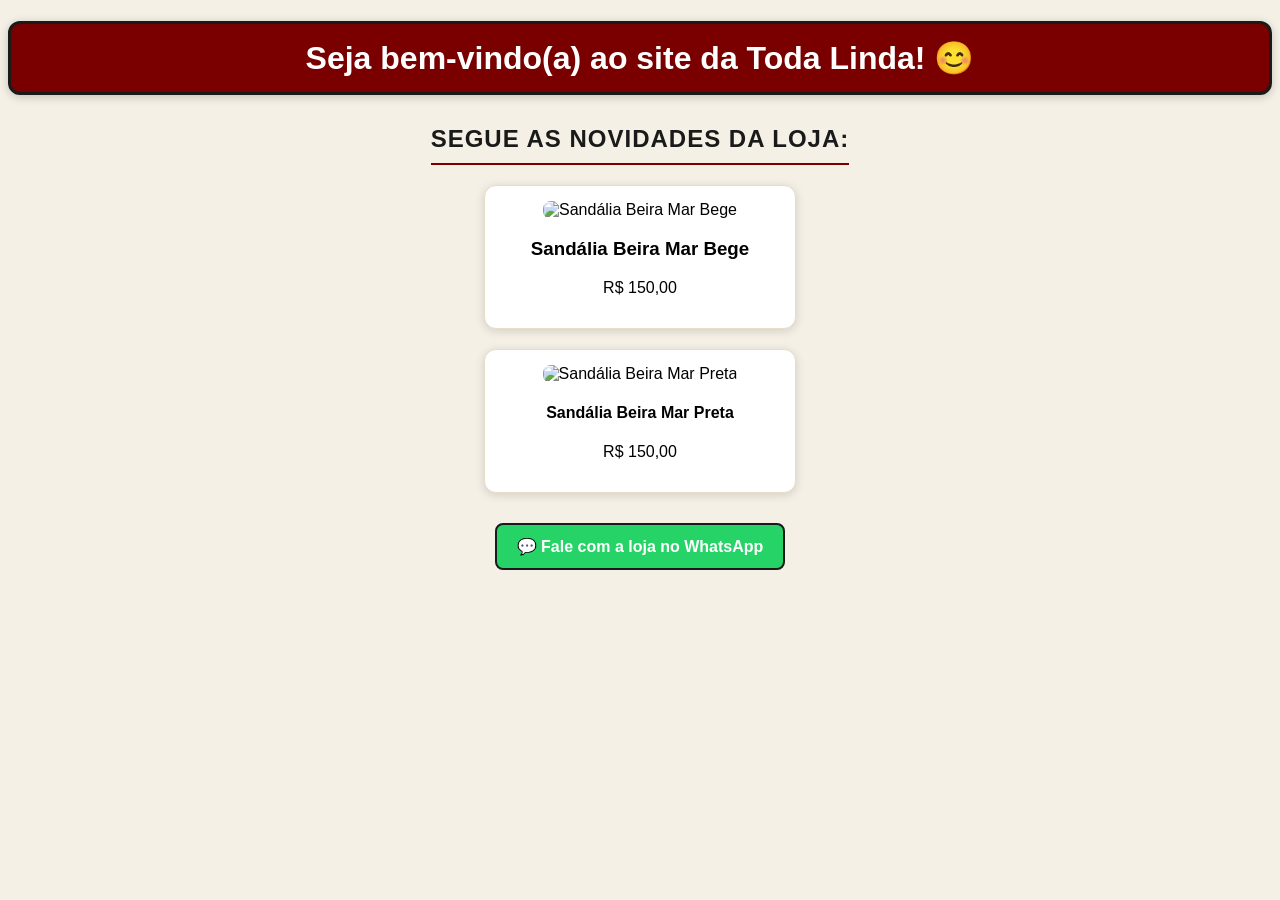
==== index.html @ ec14a1f8 "Rename tentativadesitekkkj.html to index.html" ====
<!DOCTYPE html>
<html lang="pt-br">
<head>
    <meta charset="UTF-8">
    <meta name="viewport" content="width=device-width, initial-scale=1.0">
    <title>Toda Linda Produtos</title>
    <link rel="stylesheet" href="cssdosite.css">
</head>

<body>
    <h1>Seja bem-vindo(a) ao site da Toda Linda! 😊 </h1>
    <h2>SEGUE AS NOVIDADES DA LOJA:</h2>


    <div class="produto">
        <img src="sandalia-1.cliente.jpg" alt="Sandália Beira Mar Bege">
        <h3> Sandália Beira Mar Bege</h3>
        <p class="preço">R$ 150,00 </p>
    </div>

    <div class="produto">
        <img src="sandalia-2.cliente.jpg" alt="Sandália Beira Mar Preta">
        <h4>Sandália Beira Mar Preta</h4>
        <p class="preço">R$ 150,00 </p>
    </div>
        
<a href="https://wa.me/qr/WDEAASQUYWUNF1" class="whatsapp-btn"> 
    💬 Fale com a loja no WhatsApp
</a>

</body>

</body>
</html>
---- cssdosite.css ----
body {background-color: #f5f0e6;
    font-family: Arial;
}
/*Banner do topo*/
h1 {
    color: #ffffff; /*Cor da letra do Titulo */
    background-color: #7a0000; /* Cor de fundo do texto*/
    font-size: 40; /*Tamanho da fonte do texto*/
    text-align: center; /*Alinha o texto para o centro*/
    padding: 15px; 
    border: 3px solid #1a1a1a;
    border-radius: 12px; 
    box-shadow: 0 2px 10px rgba(0, 0, 0, 0.2);
}
/* Título "Segue as novidades..." */
h2 {
    color: #1a1a1a;
    text-align: center;
    letter-spacing: 1px;
    margin-top: 30px;
    border-bottom: 2px solid #7a0000;
    padding-bottom: 10px;
    width: fit-content;
    margin-left: auto;
    margin-right: auto;
}

/* Card de cada produto */
.produto {
    max-width: 280px;
    margin: 20px auto;
    padding: 15px;
    background-color: #ffffff;
    border: 1px solid #e8ddc7;
    border-radius: 12px;
    box-shadow: 0 2px 10px rgba(0, 0, 0, 0.15);
    text-align: center;
}

.produto img {
    width: 100%;
    border-radius: 8px;
}

.preco {
    font-weight: bold;
    color: #7a0000;
    font-size: 18px;
}

/* Botão do WhatsApp */
.whatsapp-btn {
    display: block;
    width: fit-content;
    background-color: #25D366;
    color: #ffffff;
    text-decoration: none;
    padding: 12px 20px;
    border-radius: 8px;
    border: 2px solid #1a1a1a;
    font-weight: bold;
    margin: 30px auto;
}   
.grade-produtos {
    display: flex;
    flex-wrap: wrap;
    justify-content: center; 
    gap: 15px;
}
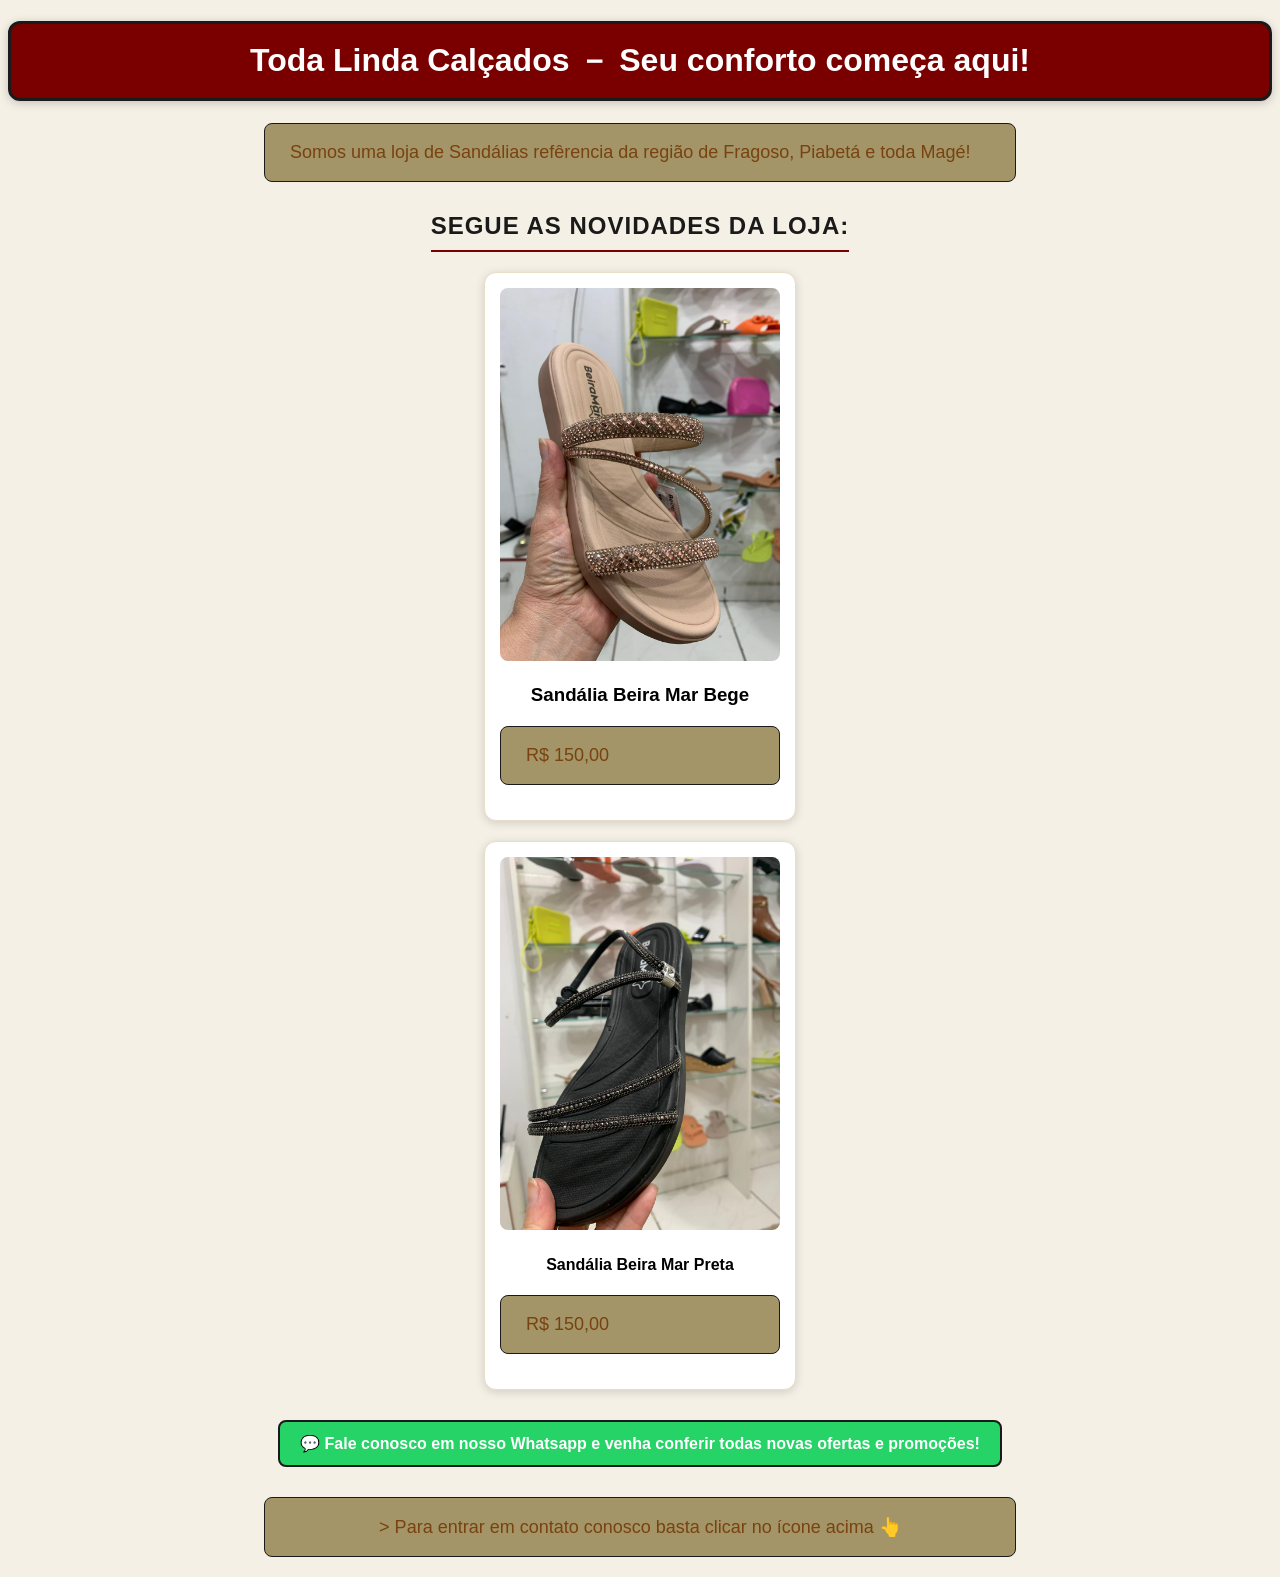
==== commit 49a2bbe4: "Revise index.html with new store details Updated the welcome message and added a description of the " ====
--- a/index.html
+++ b/index.html
@@ -8,8 +8,10 @@
 </head>
 
 <body>
-    <h1>Seja bem-vindo(a) ao site da Toda Linda! 😊 </h1>
+    <h1>Toda Linda Calçados － Seu conforto começa aqui!  </h1>
+     <p>Somos uma loja de Sandálias refêrencia da região de Fragoso, Piabetá e toda Magé!  </p>
     <h2>SEGUE AS NOVIDADES DA LOJA:</h2>
+  
 
 
     <div class="produto">
@@ -25,8 +27,11 @@
     </div>
         
 <a href="https://wa.me/qr/WDEAASQUYWUNF1" class="whatsapp-btn"> 
-    💬 Fale com a loja no WhatsApp
+    💬 Fale conosco em nosso Whatsapp e venha conferir todas novas ofertas e promoções!
 </a>
+<p class="aviso-whatsapp">>
+    Para entrar em contato conosco basta clicar no ícone acima 👆
+</p>
 
 </body>
 
--- a/cssdosite.css
+++ b/cssdosite.css
@@ -5,19 +5,34 @@
 h1 {
     color: #ffffff; /*Cor da letra do Titulo */
     background-color: #7a0000; /* Cor de fundo do texto*/
-    font-size: 40; /*Tamanho da fonte do texto*/
+    font-size: 35; /*Tamanho da fonte do texto*/
     text-align: center; /*Alinha o texto para o centro*/
-    padding: 15px; 
-    border: 3px solid #1a1a1a;
-    border-radius: 12px; 
-    box-shadow: 0 2px 10px rgba(0, 0, 0, 0.2);
+    padding: 15px; /*Espaço dentro do elemento*/
+    border: 3px solid #1a1a1a; /*Borda da div*/
+    border-radius: 12px; /*Arredonda os cantos*/
+    box-shadow: 0 2px 10px rgba(0, 0, 0, 0.2); /*Sombra ao redor do elemento*/
 }
+
+p {
+    color: rgb(121, 66, 15);
+    background-color: #a39568;
+    font-style: initial;
+    text-align: left;
+    font-size: 18px;
+    padding: 18px 25px;
+    border: 1px solid #1a1a1a;
+    border-radius: 8px;
+    margin: 20px auto;
+    max-width: 700px;
+}
+
+
 /* Título "Segue as novidades..." */
 h2 {
-    color: #1a1a1a;
-    text-align: center;
-    letter-spacing: 1px;
-    margin-top: 30px;
+    color: #1a1a1a; /*Cor da letra do Titulo */
+    text-align: center; /*Alinha o texto para o centro*/
+    letter-spacing: 1px; /*Espaço entre as letras*/
+    margin-top: 30px; 
     border-bottom: 2px solid #7a0000;
     padding-bottom: 10px;
     width: fit-content;
@@ -25,10 +40,11 @@
     margin-right: auto;
 }
 
+
 /* Card de cada produto */
 .produto {
     max-width: 280px;
-    margin: 20px auto;
+    margin: 20px auto; /*Espaço fora do elemento*/
     padding: 15px;
     background-color: #ffffff;
     border: 1px solid #e8ddc7;
@@ -66,4 +82,8 @@
     flex-wrap: wrap;
     justify-content: center; 
     gap: 15px;
-}+}
+.aviso-whatsapp {
+    text-align: center;
+    
+}
